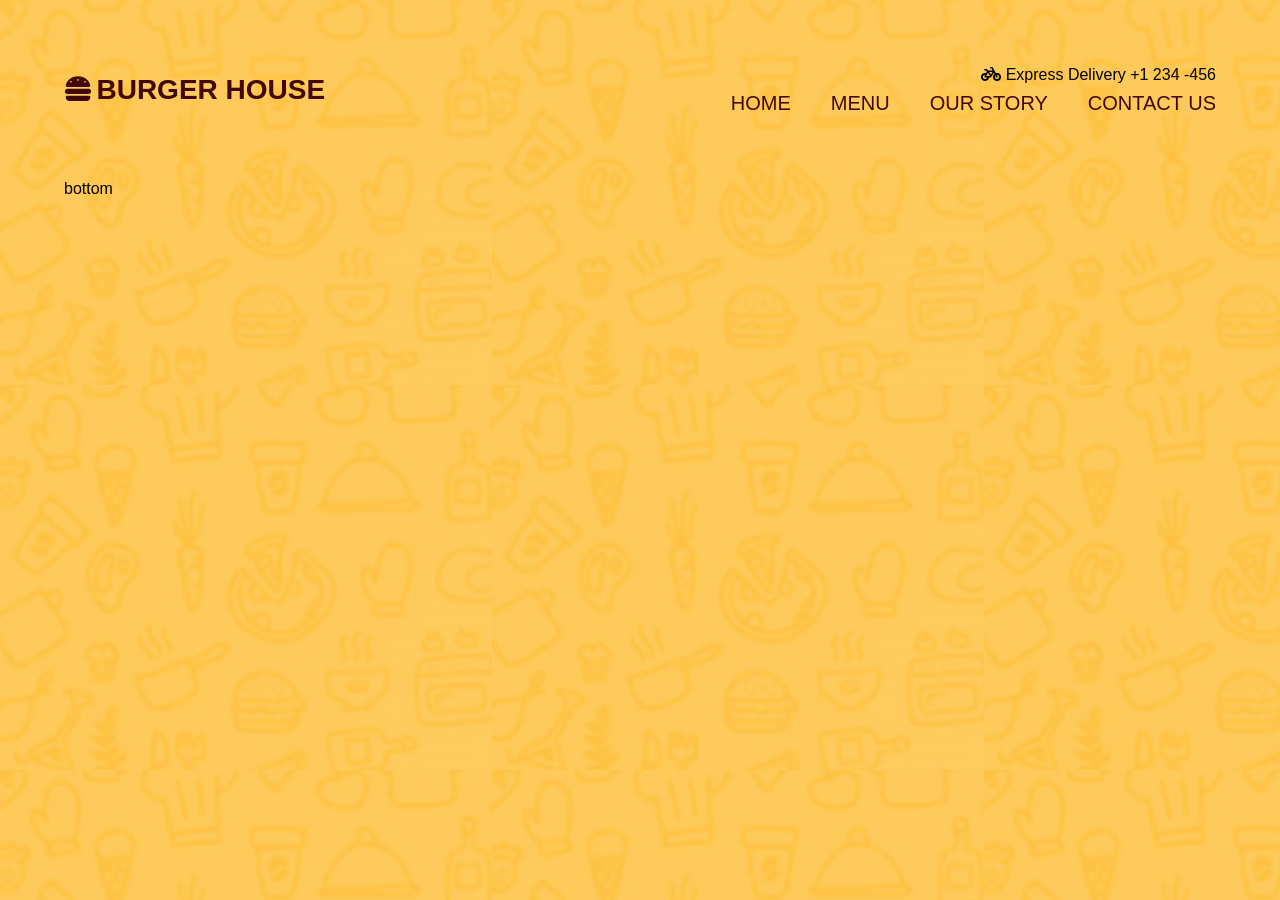
==== burger.html @ df9c6a00 "javascrpit content" ====
<!DOCTYPE html>
<html lang="en">
<head>
    <meta charset="UTF-8">
    <meta name="viewport" content="width=device-width, initial-scale=1.0">
    <title>Document</title>
    <link rel="stylesheet" href="./burger.css">
    <link rel="stylesheet" href="https://cdnjs.cloudflare.com/ajax/libs/font-awesome/6.7.2/css/all.min.css" integrity="sha512-Evv84Mr4kqVGRNSgIGL/F/aIDqQb7xQ2vcrdIwxfjThSH8CSR7PBEakCr51Ck+w+/U6swU2Im1vVX0SVk9ABhg==" crossorigin="anonymous" referrerpolicy="no-referrer" />
</head>
<body>
    <section id="navBlock">
        <article>
        <div class="topnavBlock">
           <aside class="logo">
            <span><i class="fa-solid fa-burger"></i></span>
            <span>burger house</span>
           </aside>
           <aside class="menuLinks">
            <p>
                <span><i class="fa-solid fa-bicycle"></i></span>
                <span>Express Delivery +1 234 -456</span>
            </p>
            <ul>
                <li><a href="#">Home</a></li>
                <li><a href="#">Menu</a></li>
                <li><a href="#">Our story</a></li>
                <li><a href="#">Contact us</a></li>
            </ul>
           </aside>
        </div>
        <div class="bottomnavBlock">
            bottom
        </div>
        </article>
    </section>
</body>
</html>
---- burger.css ----
*{
    box-sizing: border-box;
    margin: 0px;
    padding: 0px;
}
body{
    font-family: sans-serif;
}
#navBlock{
    width: 100%;
    height: 100vh;
    background-image: url("./bgimg.png");
}
#navBlock > article {
    width: 90%;
    height: inherit;
    margin: 0px auto;
    display: flex;
    flex-direction: column;
}

.topnavBlock{
    flex-basis: 20%;
    display: flex;
    align-items: center;
    justify-content: space-between;
    /* background-color: yellow; */
}
.logo > span{
    font-size: 28px;
    text-transform: uppercase;
    font-weight: 900;
    color: rgb(66, 7, 7);
}
.bottomnavBlock{
    flex-basis: 80%;
    /* background-color: violet; */
}

.menuLinks{
    width: 600px;
    height: 100%;
    display: flex;
    flex-direction: column;
    align-items: flex-end;
    justify-content: center;
}

.menuLinks > ul{
    display: flex;
    list-style-type: none;
}
.menuLinks > p{
    margin-bottom: 8px;
}
.menuLinks > ul > li > a{
    text-decoration: none;
    margin-left: 40px;
    font-size: 20px;
    font-weight: 500;
    text-transform: uppercase;
    color: rgb(66, 7, 7);
}
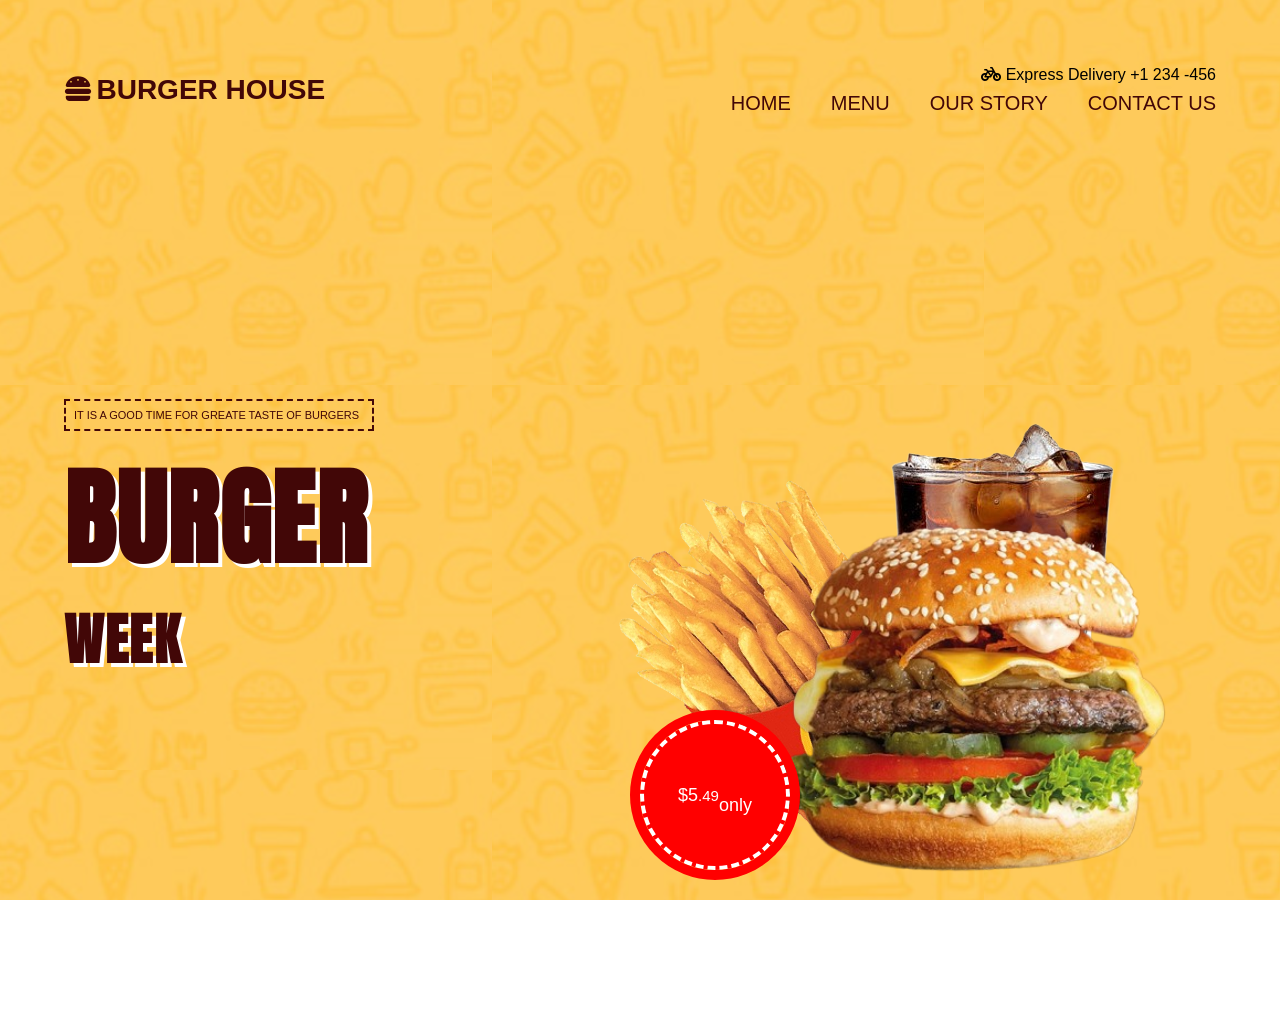
==== commit 582656f9: "javascrpit content" ====
--- a/burger.html
+++ b/burger.html
@@ -29,7 +29,17 @@
            </aside>
         </div>
         <div class="bottomnavBlock">
-            bottom
+            <div class="contentBlock">
+                <p>IT is a good time for greate taste of burgers</p>
+                <h1>burger</h1>
+                <h3>week</h3>
+            </div>
+            <div class="imageBlock">
+                <img src="./burger-removebg-preview.png" alt="">
+                <img src="./coke-removebg-preview.png" alt="">
+                <img src="./fries-removebg-preview.png" alt="">
+                <span>$5<sub>.49</sub><br>only</span>
+            </div>
         </div>
         </article>
     </section>
--- a/burger.css
+++ b/burger.css
@@ -1,3 +1,4 @@
+@import url('https://fonts.googleapis.com/css2?family=Anton&family=Poppins:ital,wght@0,100;0,200;0,300;0,400;0,500;0,600;0,700;0,800;0,900;1,100;1,200;1,300;1,400;1,500;1,600;1,700;1,800;1,900&display=swap');
 *{
     box-sizing: border-box;
     margin: 0px;
@@ -34,7 +35,7 @@
 }
 .bottomnavBlock{
     flex-basis: 80%;
-    /* background-color: violet; */
+    display: flex;
 }
 
 .menuLinks{
@@ -60,4 +61,83 @@
     font-weight: 500;
     text-transform: uppercase;
     color: rgb(66, 7, 7);
+}
+
+.contentBlock{
+    flex-basis: 50%;
+    
+    display: flex;
+    flex-direction: column;
+    justify-content: center;
+}
+.contentBlock > p{
+    text-transform: uppercase;
+    width: 310px;
+    padding: 8px;
+    font-family: sans-serif;
+    font-weight: 100;
+    font-size: 11px;
+    border: 2.5px dashed rgb(68, 9, 9);
+    margin-bottom: 8px;
+    color: rgb(66, 7, 7);
+}
+.contentBlock > h1{
+    font-size: 105px;
+    text-transform: uppercase;
+    color: rgb(66, 7, 7);
+    font-family: "Anton", serif;
+    letter-spacing: 1.5px;
+    text-shadow: 4px 4px 0px white;
+}
+
+.contentBlock > h3{
+    font-size: 55px;
+    text-transform: uppercase;
+    color: rgb(66, 7, 7);
+    font-family: "Anton", serif;
+    letter-spacing: 1.5px;
+    text-shadow: 4px 4px 0px white;
+}
+.imageBlock{
+    flex-basis: 50%;
+    position: relative;
+}
+
+.imageBlock > img:first-child{
+    width: 550px;
+    position: absolute;
+    bottom: -120px;
+    left: 60px;
+    z-index: 10;
+}
+.imageBlock > img:nth-child(2){
+    position: absolute;
+    right: 0px;
+    bottom: 0px;
+}
+
+.imageBlock > img:nth-child(3){
+    position: absolute;
+    width: 300px;
+    transform: rotate(-40deg);
+    bottom: 35px;
+}
+
+.imageBlock > span:last-child{
+    position: absolute;
+    bottom: 30px;
+    left: 0px;
+    display: inline-block;
+    width: 150px;
+    height: 150px;
+    background-color: red;
+    border-radius: 50%;
+    display: flex;
+    align-items: center;
+    justify-content: center;
+    font-size: 18px;
+    color: #fff;
+    border: 4px dashed white;
+    outline: 10px solid red;
+    z-index: 20;
 }
